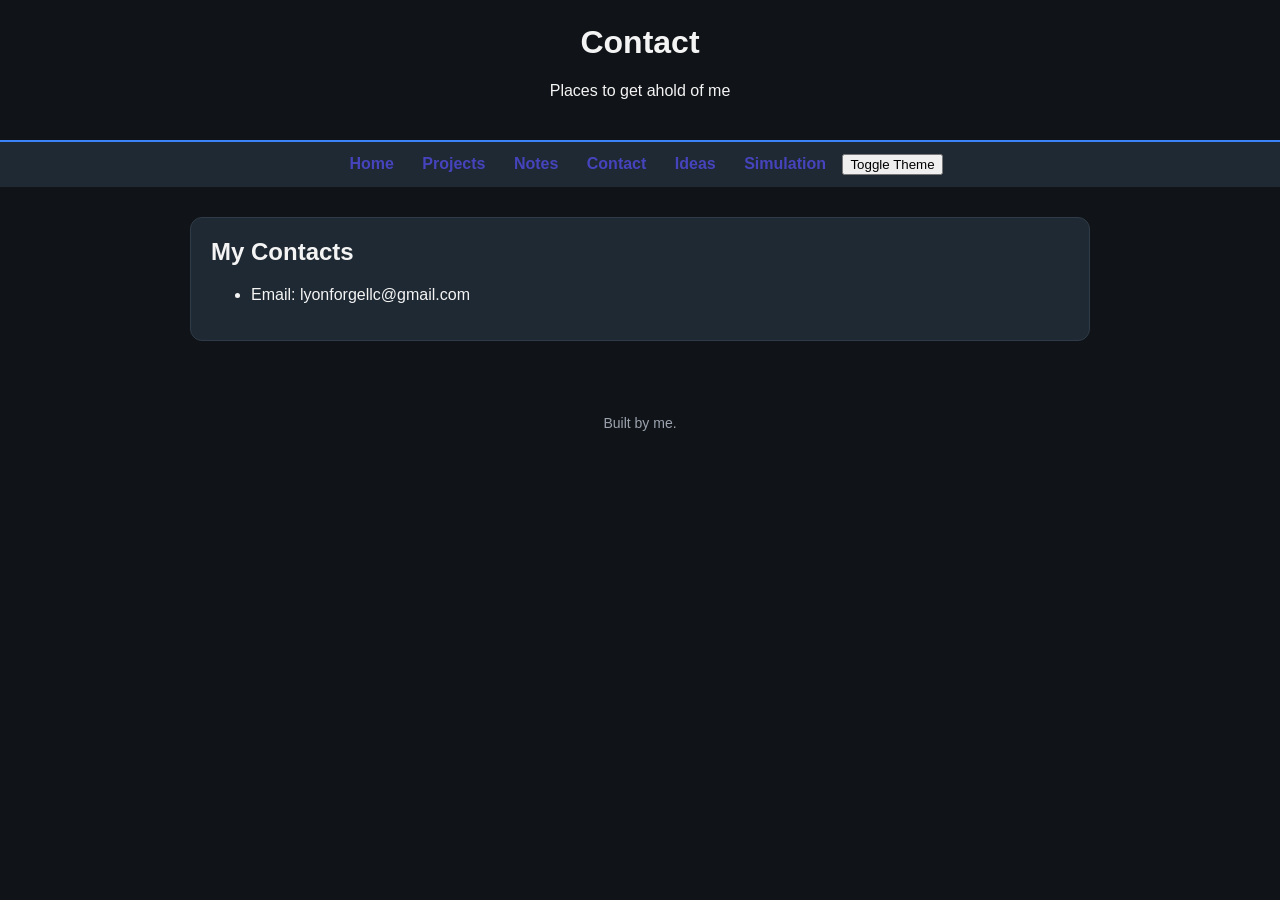
==== contact.html @ 6f538226 "Initial website upload" ====
<!DOCTYPE html>
<html lang="en">
<head>
  <meta charset="UTF-8">
  <meta name="viewport" content="width=device-width, initial-scale=1.0">
  <title>Contact</title>
  <link rel="stylesheet" href="css/style.css">
</head>

<body>
  <header>
    <h1>Contact</h1>
    <p>Places to get ahold of me</p>
  </header>

  <div id="header-placeholder"></div>

  <main>
    <section>
      <h2>My Contacts</h2>
      <ul>
        <li>Email: lyonforgellc@gmail.com</l>
      </ul>
    </section>
  </main>

  <footer>
    <p>Built by me.</p>
  </footer>

  <script src="js/script.js"></script>
</body>
</html>
---- css/style.css ----
:root {
        --bg: #101418;
        --text: #f4f4f4;
        --card: #1f2933;
    }

    .light-mode {
        --bg: #f4f4f4;
        --text: #101418;
        --card: #ffffff;
    }
    
    body {
      margin: 0;
      font-family: Arial, sans-serif;
      background: var(--bg);
      color: var(--text);
    }

    header {
      background: var(--bg);
      padding: 24px;
      text-align: center;
      border-bottom: 2px solid #3b82f6;
    }

    nav {
      background: var(--card);
      padding: 12px;
      text-align: center;
    }

    nav a {
      color: #4644bd;
      text-decoration: none;
      margin: 0 12px;
      font-weight: bold;
    }

    nav a:hover {
      color: white;
      text-decoration: underline;
    }

    main {
      max-width: 900px;
      margin: 30px auto;
      padding: 0 20px;
    }

    section {
      background: var(--card);
      padding: 20px;
      margin-bottom: 20px;
      border-radius: 12px;
      border: 1px solid #2f3b48;
    }

    h1, h2 {
      margin-top: 0;
    }

    .button {
      display: inline-block;
      background: #3b82f6;
      color: white;
      padding: 10px 16px;
      border-radius: 8px;
      text-decoration: none;
      font-weight: bold;
    }

    .button:hover {
      background: #2563eb;
    }

    footer {
      text-align: center;
      color: #9ca3af;
      padding: 30px;
      font-size: 14px;
    }
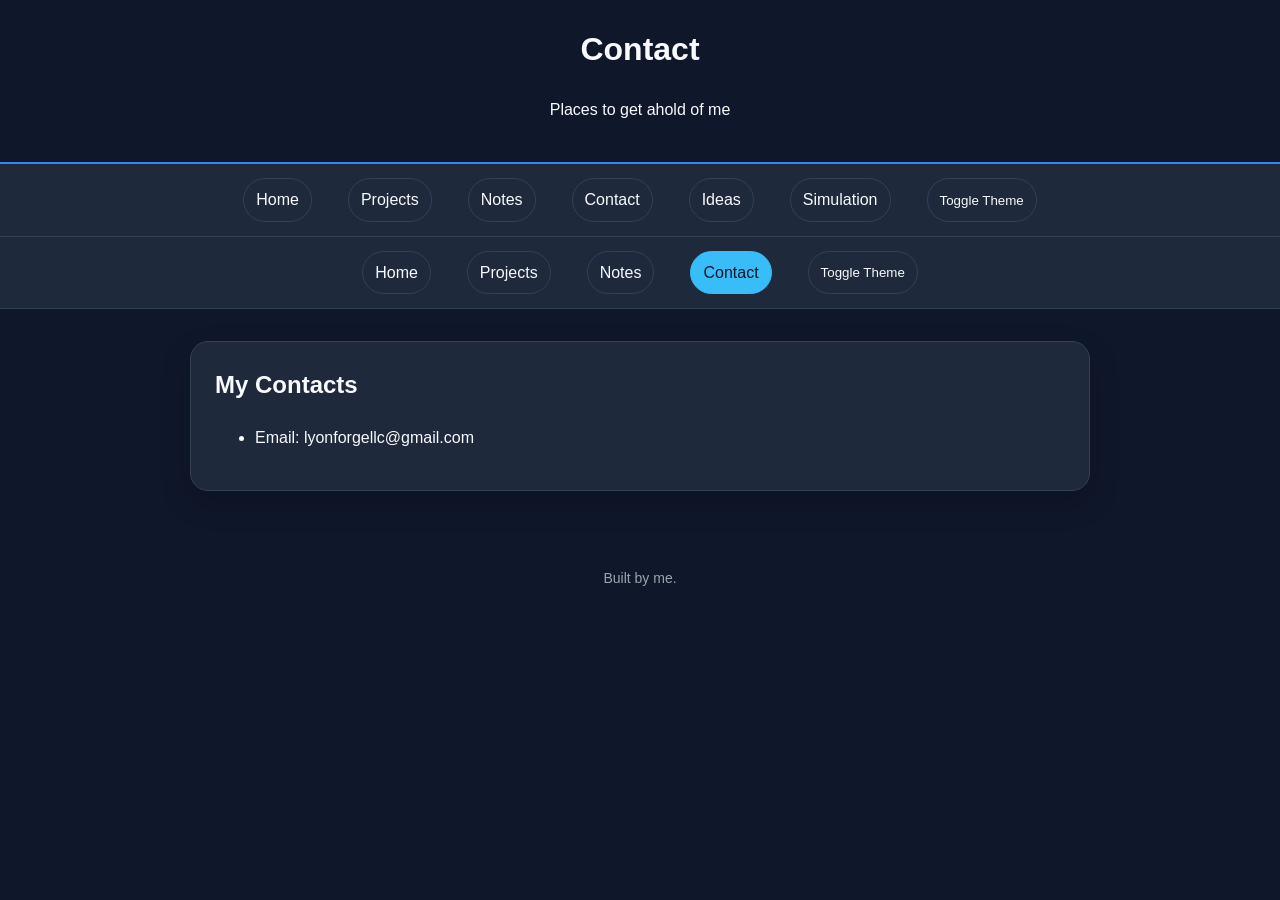
==== commit edf30dda: "Attaching Highlight Tab to current loaded pages." ====
--- a/contact.html
+++ b/contact.html
@@ -7,7 +7,7 @@
   <link rel="stylesheet" href="css/style.css">
 </head>
 
-<body>
+<body class="page-contact">
   <header>
     <h1>Contact</h1>
     <p>Places to get ahold of me</p>
--- a/css/style.css
+++ b/css/style.css
@@ -1,14 +1,35 @@
 
     :root {
-        --bg: #101418;
-        --text: #f4f4f4;
-        --card: #1f2933;
+      --bg: #0f172a;
+      --card: #1e293b;
+      --text: #f8fafc;
+      --muted: #94a3b8;
+      --accent: #38bdf8;
+      --border: #334155;
     }
 
     .light-mode {
-        --bg: #f4f4f4;
-        --text: #101418;
-        --card: #ffffff;
+      --bg: #f8fafc;
+      --card: #ffffff;
+      --text: #0f172a;
+      --muted: #475569;
+      --accent: #2563eb;
+      --border: #cbd5e1;
+    }
+
+    .page-home .nav-home,
+    .page-projects .nav-projects,
+    .page-notes .nav-notes,
+    .page-contact .nav-contact,
+    .page-ideas .nav-contact,
+    .page-simulation .nav-simulation {
+      background: var(--accent);
+      color: var(--bg);
+      border-color: var(--accent);
+    }
+
+    *{
+      box-sizing: border-box;
     }
     
     body {
@@ -16,6 +37,7 @@
       font-family: Arial, sans-serif;
       background: var(--bg);
       color: var(--text);
+      line-height: 1.6;
     }
 
     header {
@@ -26,35 +48,46 @@
     }
 
     nav {
+      display: flex;
+      justify-content: center;
+      gap: 12px;
+      flex-wrap: wrap;
+      padding: 14px;
       background: var(--card);
-      padding: 12px;
-      text-align: center;
+      border-bottom: 1px solid var(--border);
     }
 
-    nav a {
-      color: #4644bd;
+    nav a,
+    nav button {
+      color: var(--text);
+      background: transparent;
+      border: 1px solid var(--border);
+      padding: 8px 12px;
+      border-radius: 999px;
       text-decoration: none;
       margin: 0 12px;
-      font-weight: bold;
+      cursor: pointer;
     }
 
-    nav a:hover {
-      color: white;
+    nav a:hover,
+    nav .button:hover {
+      border-color: var(--accent);
+      color: var(--accent);
       text-decoration: underline;
     }
 
     main {
-      max-width: 900px;
-      margin: 30px auto;
-      padding: 0 20px;
+      width: min(900px, 92%);
+      margin: 32px auto;
     }
 
     section {
       background: var(--card);
-      padding: 20px;
-      margin-bottom: 20px;
-      border-radius: 12px;
-      border: 1px solid #2f3b48;
+      border: 1px solid var(--border);
+      border-radius: 18px;
+      padding: 24px;
+      margin-bottom: 24px;
+      box-shadow: 0 12px 30px rgba(0,0,0,0.18);
     }
 
     h1, h2 {
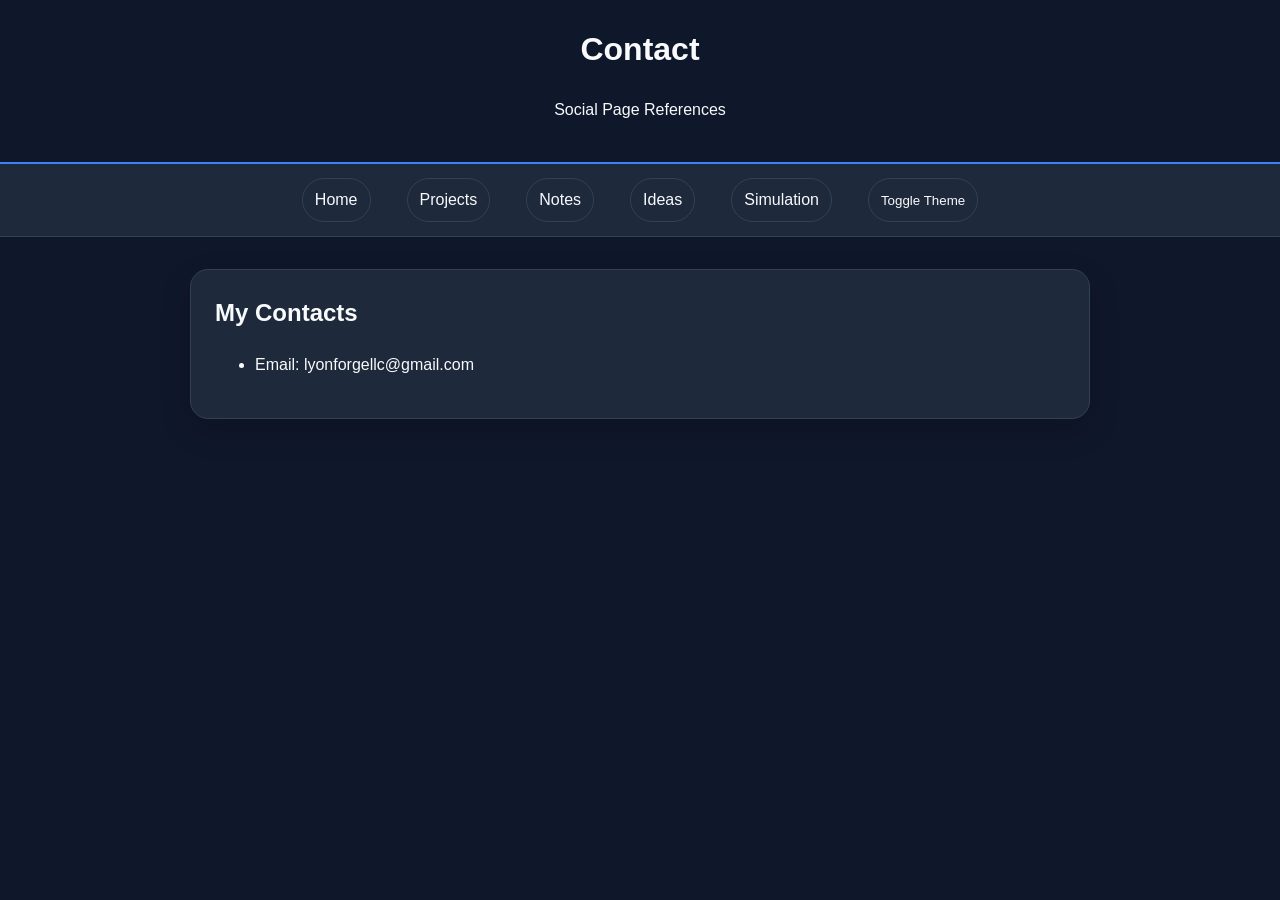
==== commit b0c55a12: "Creating my first solo file for a universal footer." ====
--- a/contact.html
+++ b/contact.html
@@ -10,7 +10,7 @@
 <body class="page-contact">
   <header>
     <h1>Contact</h1>
-    <p>Places to get ahold of me</p>
+    <p>Social Page References</p>
   </header>
 
   <div id="header-placeholder"></div>
@@ -24,9 +24,7 @@
     </section>
   </main>
 
-  <footer>
-    <p>Built by me.</p>
-  </footer>
+  <div id="footer-placeholder"></div>
 
   <script src="js/script.js"></script>
 </body>
